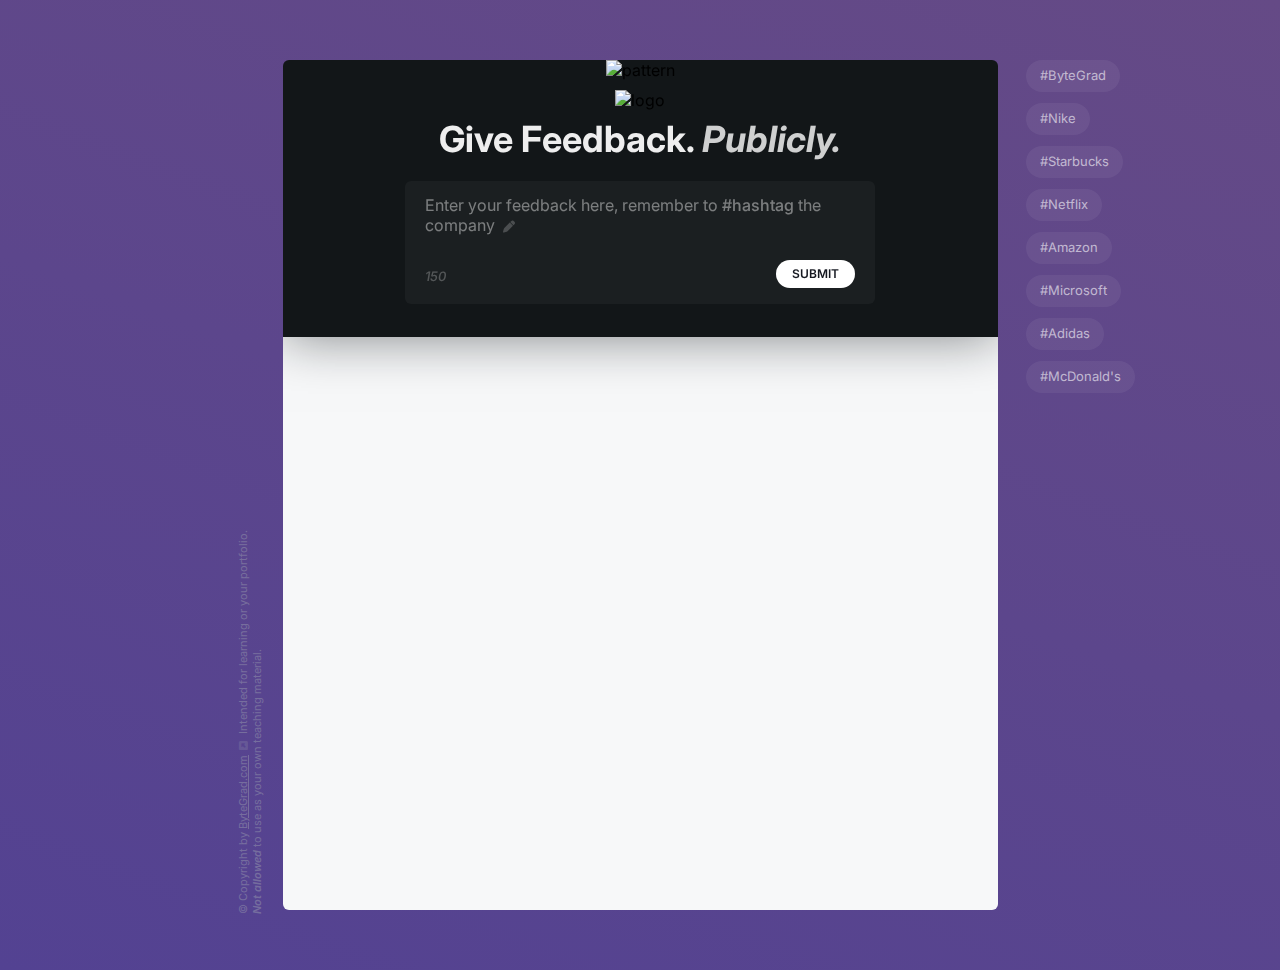
==== corpComponent/index.html @ 3f38d5b0 "added Counter component" ====
<!DOCTYPE html>
<html lang="en">

<head>
    <meta charset="UTF-8">
    <meta http-equiv="X-UA-Compatible" content="IE=edge">
    <meta name="viewport" content="width=device-width, initial-scale=1.0">

    <link rel="icon" type="image/png" href="https://bytegrad.com/course-assets/js/1/favicon.png">
    <link rel="preconnect" href="https://fonts.googleapis.com">
    <link rel="preconnect" href="https://fonts.gstatic.com" crossorigin>
    <link href="https://fonts.googleapis.com/css2?family=Inter:wght@300;400;500;600;700&display=swap" rel="stylesheet">
    <link rel="stylesheet" href="https://cdnjs.cloudflare.com/ajax/libs/font-awesome/6.0.0/css/all.min.css"
        integrity="sha512-9usAa10IRO0HhonpyAIVpjrylPvoDwiPUiKdWk5t3PyolY1cOd4DSE0Ga+ri4AuTroPR5aQvXU9xC6qOPnzFeg=="
        crossorigin="anonymous" referrerpolicy="no-referrer" />
    <link rel="stylesheet" href="styles.css">

    <script src="script.js" defer></script>

    <title>afdasdf CorpComment -- Give Feedback, Publicly</title>
</head>

<body class="body">

    <div class="body__container">
        <footer class="footer">
            <small class="copyright">
                <p class="copyright__text">© Copyright by <a href="https://bytegrad.com" class="copyright__link"
                        target="_blank">ByteGrad.com</a> <i class="fa-solid fa-square-up-right copyright__icon"></i>
                    Intended for learning or your portfolio.</p>
                <p class="copyright__text"><span class="u-bold u-italic">Not allowed</span> to use as your own teaching
                    material.</p>
            </small>
        </footer>

        <main class="app">
            <header class="header">
                <img src="https://bytegrad.com/course-assets/js/1/pattern.svg" alt="pattern" class="header__pattern">
                <a href="." class="logo">
                    <img src="https://bytegrad.com/course-assets/js/1/logo.svg" alt="logo" class="logo__img">
                </a>
                <h1 class="first-heading">Give Feedback. <span class="u-italic u-transparent">Publicly.</span></h1>
                <form action="#" class="form">
                    <textarea class="form__textarea" id="textarea" spellcheck="false" maxlength="150" type="text"
                        placeholder="Enter feedback"></textarea>
                    <label for="textarea" class="form__label">Enter your feedback here, remember to <span
                            class="u-medium">#hashtag</span> the company <i
                            class="fa-solid fa-pen form__icon"></i></label>
                    <div class="form__bottom">
                        <p class="counter u-italic">150</p>
                        <button class="submit-btn">
                            <span class="submit-btn__text">Submit</span>
                        </button>
                    </div>
                </form>
            </header>

            <ol class="feedbacks">
                <!-- <div class="spinner"></div> -->
            </ol>
        </main>

        <ul class="hashtags">
            <li class="hashtags__item">
                <button class="hashtag">#ByteGrad</button>
            </li>
            <li class="hashtags__item">
                <button class="hashtag">#Nike</button>
            </li>
            <li class="hashtags__item">
                <button class="hashtag">#Starbucks</button>
            </li>
            <li class="hashtags__item">
                <button class="hashtag">#Netflix</button>
            </li>
            <li class="hashtags__item">
                <button class="hashtag">#Amazon</button>
            </li>
            <li class="hashtags__item">
                <button class="hashtag">#Microsoft</button>
            </li>
            <li class="hashtags__item">
                <button class="hashtag">#Adidas</button>
            </li>
            <li class="hashtags__item">
                <button class="hashtag">#McDonald's</button>
            </li>
        </ul>
    </div>


</body>

</html>
---- corpComponent/styles.css ----
/* RESET */
*,
*::before,
*::after {
    margin: 0;
    padding: 0;
    box-sizing: border-box;
}

ul,
ol {
    list-style: none;
}

a {
    color: inherit;
    text-decoration: initial;
}

textarea {
    font: inherit;
    border: initial;
    resize: none;
    outline: initial; /* create alternative for focus state */
}

button {
    font: inherit;
    border: initial;
    outline: initial; /* create alternative for focus state */
    background-color: initial;
}

/* UTILITIES */
.u-bold {
    font-weight: 600;
}

.u-medium {
    font-weight: 500;
}

.u-italic {
    font-style: italic;
}

.u-transparent {
    color: rgba(255, 255, 255, 0.8);
}

/* KEYFRAMES */
@keyframes intro {
    0% {
        transform: scale(0.8);
    }

    100% {
        transform: scale(1);
    }
}

@keyframes spinner {
    0% {
        transform: translateX(-50%) rotate(0deg);
    }
    
    100% {
        transform: translateX(-50%) rotate(360deg);
    }
}

/* BASE */
.body {
    background-image: linear-gradient(200deg, #654a86, #534292);
    min-height: 100vh;
    font-family: 'Inter', sans-serif;
    display: flex;
    justify-content: center;
    align-items: center;

    scrollbar-width: none;  /* Firefox */
}

.body::-webkit-scrollbar { /* Chrome, Safari, Edge, Opera, All browsers on iOS */
    display: none;
}

.body__container {
    position: relative;
    display: flex;
    justify-content: center;
    height: 850px;
}

/* HEADINGS */
.first-heading {
    font-weight: 700;
    font-size: 36px;
    position: relative;
    z-index: 1;
    color: rgba(255, 255, 255, 0.93);
}

.first-heading::selection,
.first-heading *::selection {
    color: rgba(255, 255, 255, 0.85);
    background-color: rgba(255, 255, 255, 0.05); 
}

/* APP */
.app {
    width: 715px;
    height: 100%;
    border-radius: 6px;
    overflow: hidden;
    animation: intro 0.4s;
}

/* HEADER */
.header {
    height: 277px;
    background-color: #121618;
    display: flex;
    flex-direction: column;
    align-items: center;
    justify-content: center;
    position: relative;
    z-index: 999;
    backface-visibility: hidden;
    transform: translateZ(0);
    box-shadow: rgba(12, 17, 21, 0.5) 0px 0px 50px;
    padding-bottom: 3px;
}

.header__pattern {
    position: absolute;
    top: 0;
    z-index: 0;
}

.header__pattern::selection {
    background-color: initial;
}

/* LOGO */
.logo {
    height: 27.5px;
    
}

.logo::selection {
    background-color: initial;
}

.logo__img {
    position: relative;
    z-index: 1;
    backface-visibility: hidden;
    transform: translateZ(0);

}

/* FORM */
.form {
    margin-top: 20px;
    height: 123px;
    width: 470px;
    background-color: rgba(255, 255, 255, 0.04);
    border-radius: 6px;
    overflow: hidden;
    position: relative;
    transition: background-color 0.2s, box-shadow 0.2s;
}

.form:hover,
.form:focus {
    background-color: rgba(255, 255, 255, 0.055);
}

.form:focus-within {
    outline: 2px solid rgba(255, 255, 255, 0.125);
}

.form--invalid {
    box-shadow: 0 0 0 2px #8a3d2c;
}

.form--valid {
    box-shadow: 0 0 0 2px #2c8a5e;
}

.form__textarea {
    width: 100%;
    height: 85px;
    background-color: transparent;
    color: rgba(255, 255, 255, 0.8);
    font-size: 14px;
    padding: 15px 20px;
    caret-color: rgba(255, 255, 255, 0.25);
}

.form__textarea::selection {
    color: rgba(255, 255, 255, 0.85);
    background-color: rgba(255, 255, 255, 0.05); 
}

.form__textarea::placeholder {
    opacity: 0;
}

.form__textarea:focus + .form__label,
.form__textarea:not(:placeholder-shown) + .form__label {
    opacity: 0;
}

.form__label {
    position: absolute;
    top: 13.5px;
    left: 20px;
    color: #fff;
    opacity: 0.42;
    pointer-events: none;
}

.form__label::selection,
.form__label *::selection {
    color: rgba(255, 255, 255, 0.85);
    background-color: rgba(255, 255, 255, 0.05); 
}

.form__icon {
    font-size: 12px;
    margin-left: 4px;
    color: #fff;
    opacity: 0.5;
}

.form__bottom {
    display: flex;
    justify-content: space-between;
    align-items: center;
    padding: 0 20px;
    margin-top: -8px;
}

/* COUNTER */
.counter {
    font-weight: 500;
    font-size: 13px;
    color: rgba(255, 255, 255, 0.25);
    pointer-events: none;
}

.counter::selection, 
.counter > *::selection {
    color: rgba(255, 255, 255, 0.85);
    background-color: rgba(255, 255, 255, 0.05); 
}

/* SUBMIT BTN */
.submit-btn {
    color: #161921;
    font-size: 12px;
    font-weight: 500;
    text-transform: uppercase;
    padding: 4px 16px 9px;
    border-radius: 500px;
    font-weight: 600;
    background-color: #fff;
    cursor: pointer;
    transition: all 0.2s;
    backface-visibility: hidden;
    transform: translateY(-2px) translateZ(0) rotate(0);
}

.submit-btn:hover,
.submit-btn:focus {
    transform: translateY(-2px) translateZ(0) scale(1.15);
}

.submit-btn:active {
    transform: translateY(-2px) translateZ(0) scale(1.07);
}

.submit-btn:hover .submit-btn__text {
    transform: translateY(2px) translateZ(0);
}

.submit-btn__text {
    display: block;
    transition: all 0.2s;
    backface-visibility: hidden;
    transform: translateY(2px) translateZ(0) rotate(0);
}

.submit-btn__text::selection {
    color: rgba(0, 0, 0, 0.85);
    background-color: rgba(0, 0, 0, 0.1); 
}

/* FEEDBACKS */
.feedbacks {
    height: 573px;
    overflow-y: scroll;
    overflow-x: hidden;
    /* background-color: #F3F6F8; */
    background-color: #f7f8f9;

    scrollbar-color: #979ca0 #dbdfe4; /* Firefox */
    scrollbar-width: thin; /* Firefox */
}

.feedbacks::-webkit-scrollbar { /* Chrome, Safari, Edge, Opera, All browsers on iOS */
    width: 7px;
}

.feedbacks::-webkit-scrollbar-track { /* Chrome, Safari, Edge, Opera, All browsers on iOS */
    background-color: #dbdfe4;
}

.feedbacks::-webkit-scrollbar-thumb { /* Chrome, Safari, Edge, Opera, All browsers on iOS */
    background-color: #979ca0;
    transition: all 0.2s;
}

.feedbacks::-webkit-scrollbar-thumb:hover { /* Chrome, Safari, Edge, Opera, All browsers on iOS */
    background-color: #787c80;
}

/* FEEDBACK ITEM */
.feedback {
    display: grid;
    grid-template-columns: 40px 85px 6fr 1fr;
    align-items: center;
    height: 82px;
    padding-right: 35px;
    padding-left: 30px;
    cursor: pointer;
    border-bottom: 1px solid #e4e7eb;
    transition: all 0.2s;
    color: #3a3c42;
}

.feedback--expand {
    height: 100px;
    background-color: #fff;
}

.feedback--expand .feedback__text {
    -webkit-line-clamp: initial !important;
    -webkit-box-orient: initial !important;
    overflow: initial !important;
}

.feedback *::selection {
    background-color: rgba(0, 0, 0, 0.1); 
}

.feedback:hover {
    background-color: #fff;
}

.feedback:hover .upvote,
.feedback:hover .feedback__badge,
.feedback:hover .feedback__content,
.feedback:hover .feedback__date {
    transform: translateX(5px);
}

.feedback__badge {
    height: 49px;
    width: 49px;
    border-radius: 6px;
    background-color: #564989;
    display: flex;
    justify-content: center;
    align-items: center;
    margin-right: 16px;
    transition: all 0.2s;
    margin-left: 20px;
}

.feedback:nth-child(6n+2) .feedback__badge {
    background-color: #6D4989;
}

.feedback:nth-child(6n+3) .feedback__badge {
    background-color: #3c7789;
}

.feedback:nth-child(6n+4) .feedback__badge {
    background-color: #897749;
}

.feedback:nth-child(6n+5) .feedback__badge {
    background-color: #4a8b6b;
}

.feedback:nth-child(6n+6) .feedback__badge {
    background-color: #495789;
}

.feedback__letter {
    font-size: 24px;
    color: #fff;
    font-weight: 700;
    margin-right: -2px;
}

.feedback__content {
    transition: all 0.2s;
}

.feedback__company {
    font-size: 11px;
    text-transform: uppercase;
    letter-spacing: 0.5px;
    font-weight: 500;
    color: #898D96;
    margin-top: -1px;
    display: block;
    transition: all 0.2s;
}

.feedback__text {
    color: #141518;
    font-size: 13px;
    margin-top: 1px;
    transition: all 0.2s;

    display: -webkit-box;
    max-width: 100%;
    -webkit-line-clamp: 2;
    -webkit-box-orient: vertical;
    overflow: hidden;
}

.feedback__date {
    font-size: 12px;
    color: #898b92;
    margin-left: auto;
    transition: all 0.2s;
}

/* UPVOTE BTN */
.upvote {
    cursor: pointer;
    height: 40px;
    width: 40px;
    border-radius: 6px;
    transition: all 0.2s;
    display: flex;
    flex-direction: column;
    align-items: center;
    justify-content: center;
}

.upvote:hover {
    background-color: #F3F6F8;
}

.upvote:hover .upvote__icon,
.upvote:hover .upvote__count {
    color: #784a86;
}

.upvote:disabled .upvote__icon {
    display: none;
}

.upvote:disabled {
    pointer-events: none;
}

.upvote__icon {
    color: #D7DBE2;
    font-size: 19px;
    display: block;
    transition: all 0.2s;
}

.upvote__count {
    color: #6C6F76;
    font-size: 11px;
    margin-top: -1px;
}

/* HASHTAGS */
.hashtags {
    position: absolute;
    right: -137px;
    top: 0px;
}

.hashtags__item {
    max-width: max-content;
    margin-bottom: 11px;
}

/* HASHTAG */
.hashtag {
    align-self: flex-start;
    font-size: 13px;
    font-weight: 400;
    color: rgba(255, 255, 255, 0.6);
    padding: 7px 14px 9px;
    background-color: rgba(255, 255, 255, 0.06);
    border-radius: 500px;
    cursor: pointer;
    transition: all 0.2s;
}

.hashtag:hover,
.hashtag:focus {
    color: #fff;
    transform: scale(1.11);
}

.hashtag:active {
    transform: scale(1.06);
}

.hashtag::selection {
    background-color: rgba(255, 255, 255, 0.1); 
}

/* FOOTER */
.footer {
    position: absolute;
    transform: rotate(-90deg);
    left: -225px;
    bottom: 174px;
}

/* COPYRIGHT */
.copyright {
    color: #A6ADB5;
    font-size: 11px;
}

.copyright *::selection {
    background-color: rgba(255, 255, 255, 0.1); 
}

.copyright__text {
    opacity: 0.4;
}

.copyright__link {
    text-decoration: underline;
}

.copyright__icon {
    font-size: 10px;
    opacity: 0.5;
    margin-right: 4px;
    margin-left: 2px;
}

/* SPINNER */
.spinner {
    position: absolute;
    left: 50%;
    top: 46%;
    transform: translateX(-50%) translateZ(0);
    border-radius: 50%;
    width: 100px;
    height: 100px;
    border-top: 7px solid #e2e7e9;
    border-right: 7px solid #e2e7e9;
    border-bottom: 7px solid #e2e7e9;
    border-left: 7px solid #ccd1d3;
    animation: spinner 1s infinite linear;
}


/* MEDIA QUERIES */
@media (max-height: 925px) {
    .body {
        padding: 60px 0;
    }
}

@media (max-width: 1050px) {
    .body__container {
        flex-direction: column-reverse;
        height: initial;
    }

    .hashtags {
        display: none;
    }

    .footer {
        transform: initial;
        position: relative;
        left: initial;
        bottom: initial;
        text-align: center;
        margin-top: 20px;
    }
}

@media (max-width: 775px) {
    .body {
        padding-top: 0;
        padding-bottom: 20px;
        align-items: initial;
    }

    .body__container {
        width: 100vw;
    }

    .app {
        width: 100%;
        border-radius: 0;
    }

    .feedback__badge {
        min-width: 49px;
    }

    .feedback__content {
        padding-right: 25px;
    }

    .feedback__date {
        margin-left: auto;
    }
}

@media (max-width: 525px) {
    .header {
        padding: 35px 15px;
        height: initial;
    }

    .first-heading {
        text-align: center;
    }

    .form {
        width: initial;
        align-self: stretch;
    }

    .form__label {
        padding-right: 20px;
    }
    
    .feedback {
        grid-template-columns: 40px 85px 1fr;
        padding-right: 15px;
        padding-left: 15px;
    }

    .feedback--expand {
        height: initial;
        padding-top: 10px;
        padding-bottom: 10px;
    }
    
    .feedback__date {
        display: none;
    }
    
    .footer {
        padding: 0 15px;
    }
}
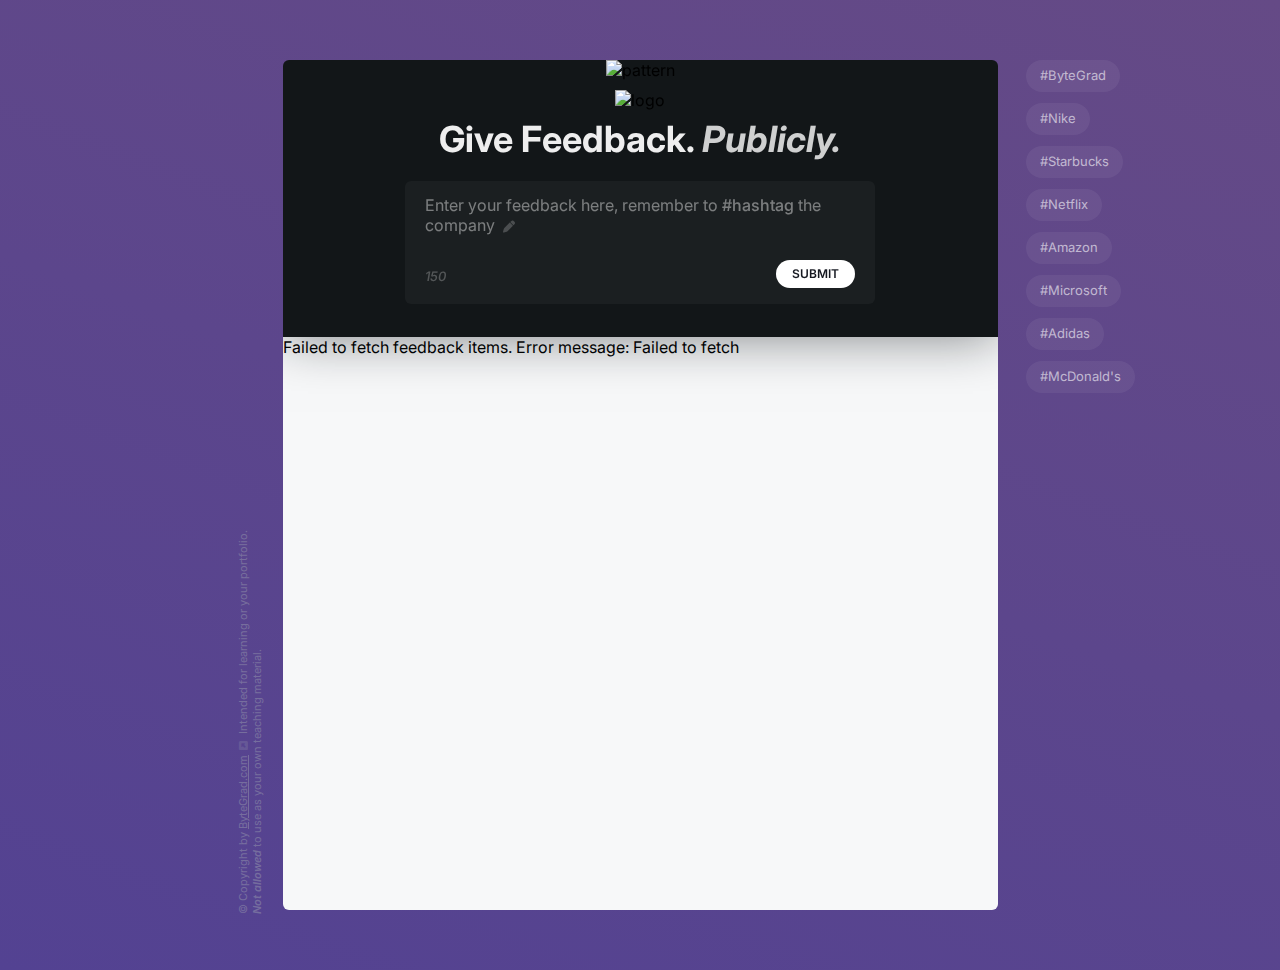
==== commit cc7ab3de: "added feedback" ====
--- a/corpComponent/index.html
+++ b/corpComponent/index.html
@@ -17,7 +17,7 @@
 
     <script src="script.js" defer></script>
 
-    <title>afdasdf CorpComment -- Give Feedback, Publicly</title>
+    <title>CorpComment -- Give Feedback, Publicly</title>
 </head>
 
 <body class="body">
@@ -56,7 +56,7 @@
             </header>
 
             <ol class="feedbacks">
-                <!-- <div class="spinner"></div> -->
+                <div class="spinner"></div>
             </ol>
         </main>
 
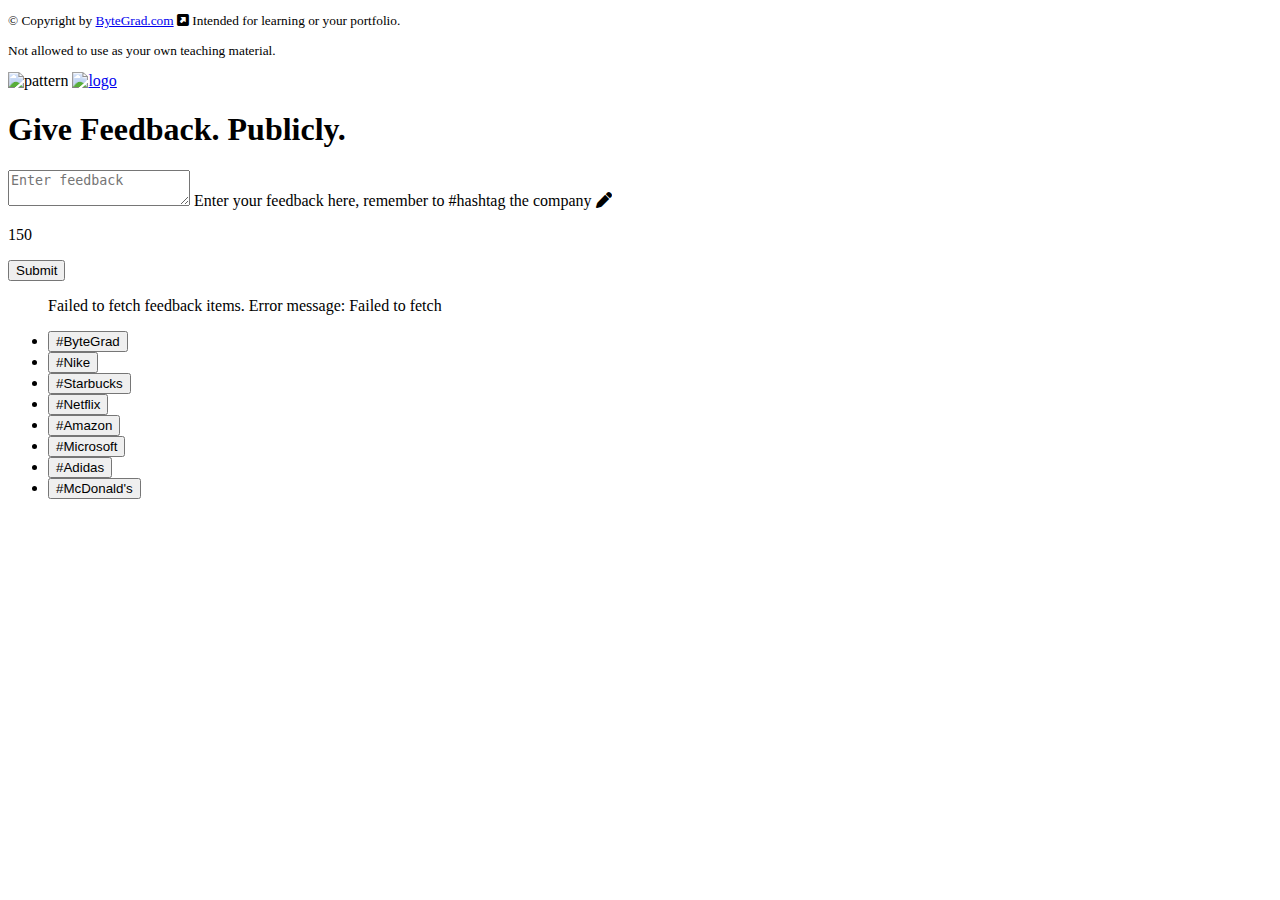
==== commit eeb0fa03: "completed task/3" ====
--- a/corpComponent/index.html
+++ b/corpComponent/index.html
@@ -13,7 +13,7 @@
     <link rel="stylesheet" href="https://cdnjs.cloudflare.com/ajax/libs/font-awesome/6.0.0/css/all.min.css"
         integrity="sha512-9usAa10IRO0HhonpyAIVpjrylPvoDwiPUiKdWk5t3PyolY1cOd4DSE0Ga+ri4AuTroPR5aQvXU9xC6qOPnzFeg=="
         crossorigin="anonymous" referrerpolicy="no-referrer" />
-    <link rel="stylesheet" href="styles.css">
+    <link rel="stylesheet" href="style.css">
 
     <script src="script.js" defer></script>
 
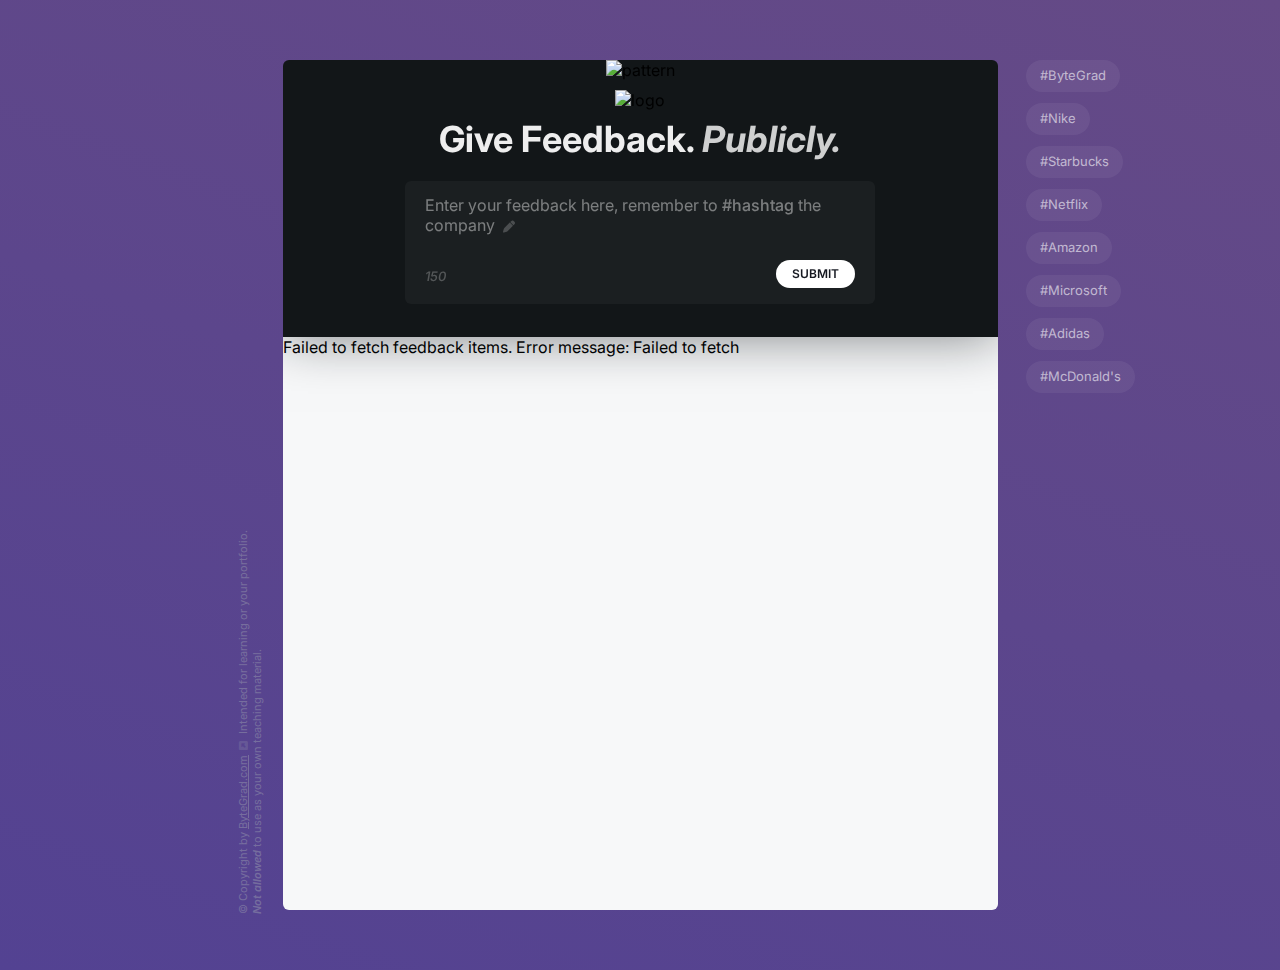
==== commit 5b03b8cd: "Added new Feature to existing project" ====
--- a/corpComponent/index.html
+++ b/corpComponent/index.html
@@ -13,7 +13,7 @@
     <link rel="stylesheet" href="https://cdnjs.cloudflare.com/ajax/libs/font-awesome/6.0.0/css/all.min.css"
         integrity="sha512-9usAa10IRO0HhonpyAIVpjrylPvoDwiPUiKdWk5t3PyolY1cOd4DSE0Ga+ri4AuTroPR5aQvXU9xC6qOPnzFeg=="
         crossorigin="anonymous" referrerpolicy="no-referrer" />
-    <link rel="stylesheet" href="style.css">
+    <link rel="stylesheet" href="styles.css">
 
     <script src="script.js" defer></script>
 
--- a/corpComponent/styles.css
+++ b/corpComponent/styles.css
@@ -0,0 +1,671 @@
+/* RESET */
+*,
+*::before,
+*::after {
+    margin: 0;
+    padding: 0;
+    box-sizing: border-box;
+}
+
+ul,
+ol {
+    list-style: none;
+}
+
+a {
+    color: inherit;
+    text-decoration: initial;
+}
+
+textarea {
+    font: inherit;
+    border: initial;
+    resize: none;
+    outline: initial; /* create alternative for focus state */
+}
+
+button {
+    font: inherit;
+    border: initial;
+    outline: initial; /* create alternative for focus state */
+    background-color: initial;
+}
+
+/* UTILITIES */
+.u-bold {
+    font-weight: 600;
+}
+
+.u-medium {
+    font-weight: 500;
+}
+
+.u-italic {
+    font-style: italic;
+}
+
+.u-transparent {
+    color: rgba(255, 255, 255, 0.8);
+}
+
+/* KEYFRAMES */
+@keyframes intro {
+    0% {
+        transform: scale(0.8);
+    }
+
+    100% {
+        transform: scale(1);
+    }
+}
+
+@keyframes spinner {
+    0% {
+        transform: translateX(-50%) rotate(0deg);
+    }
+    
+    100% {
+        transform: translateX(-50%) rotate(360deg);
+    }
+}
+
+/* BASE */
+.body {
+    background-image: linear-gradient(200deg, #654a86, #534292);
+    min-height: 100vh;
+    font-family: 'Inter', sans-serif;
+    display: flex;
+    justify-content: center;
+    align-items: center;
+
+    scrollbar-width: none;  /* Firefox */
+}
+
+.body::-webkit-scrollbar { /* Chrome, Safari, Edge, Opera, All browsers on iOS */
+    display: none;
+}
+
+.body__container {
+    position: relative;
+    display: flex;
+    justify-content: center;
+    height: 850px;
+}
+
+/* HEADINGS */
+.first-heading {
+    font-weight: 700;
+    font-size: 36px;
+    position: relative;
+    z-index: 1;
+    color: rgba(255, 255, 255, 0.93);
+}
+
+.first-heading::selection,
+.first-heading *::selection {
+    color: rgba(255, 255, 255, 0.85);
+    background-color: rgba(255, 255, 255, 0.05); 
+}
+
+/* APP */
+.app {
+    width: 715px;
+    height: 100%;
+    border-radius: 6px;
+    overflow: hidden;
+    animation: intro 0.4s;
+}
+
+/* HEADER */
+.header {
+    height: 277px;
+    background-color: #121618;
+    display: flex;
+    flex-direction: column;
+    align-items: center;
+    justify-content: center;
+    position: relative;
+    z-index: 999;
+    backface-visibility: hidden;
+    transform: translateZ(0);
+    box-shadow: rgba(12, 17, 21, 0.5) 0px 0px 50px;
+    padding-bottom: 3px;
+}
+
+.header__pattern {
+    position: absolute;
+    top: 0;
+    z-index: 0;
+}
+
+.header__pattern::selection {
+    background-color: initial;
+}
+
+/* LOGO */
+.logo {
+    height: 27.5px;
+    
+}
+
+.logo::selection {
+    background-color: initial;
+}
+
+.logo__img {
+    position: relative;
+    z-index: 1;
+    backface-visibility: hidden;
+    transform: translateZ(0);
+
+}
+
+/* FORM */
+.form {
+    margin-top: 20px;
+    height: 123px;
+    width: 470px;
+    background-color: rgba(255, 255, 255, 0.04);
+    border-radius: 6px;
+    overflow: hidden;
+    position: relative;
+    transition: background-color 0.2s, box-shadow 0.2s;
+}
+
+.form:hover,
+.form:focus {
+    background-color: rgba(255, 255, 255, 0.055);
+}
+
+.form:focus-within {
+    outline: 2px solid rgba(255, 255, 255, 0.125);
+}
+
+.form--invalid {
+    box-shadow: 0 0 0 2px #8a3d2c;
+}
+
+.form--valid {
+    box-shadow: 0 0 0 2px #2c8a5e;
+}
+
+.form__textarea {
+    width: 100%;
+    height: 85px;
+    background-color: transparent;
+    color: rgba(255, 255, 255, 0.8);
+    font-size: 14px;
+    padding: 15px 20px;
+    caret-color: rgba(255, 255, 255, 0.25);
+}
+
+.form__textarea::selection {
+    color: rgba(255, 255, 255, 0.85);
+    background-color: rgba(255, 255, 255, 0.05); 
+}
+
+.form__textarea::placeholder {
+    opacity: 0;
+}
+
+.form__textarea:focus + .form__label,
+.form__textarea:not(:placeholder-shown) + .form__label {
+    opacity: 0;
+}
+
+.form__label {
+    position: absolute;
+    top: 13.5px;
+    left: 20px;
+    color: #fff;
+    opacity: 0.42;
+    pointer-events: none;
+}
+
+.form__label::selection,
+.form__label *::selection {
+    color: rgba(255, 255, 255, 0.85);
+    background-color: rgba(255, 255, 255, 0.05); 
+}
+
+.form__icon {
+    font-size: 12px;
+    margin-left: 4px;
+    color: #fff;
+    opacity: 0.5;
+}
+
+.form__bottom {
+    display: flex;
+    justify-content: space-between;
+    align-items: center;
+    padding: 0 20px;
+    margin-top: -8px;
+}
+
+/* COUNTER */
+.counter {
+    font-weight: 500;
+    font-size: 13px;
+    color: rgba(255, 255, 255, 0.25);
+    pointer-events: none;
+}
+
+.counter::selection, 
+.counter > *::selection {
+    color: rgba(255, 255, 255, 0.85);
+    background-color: rgba(255, 255, 255, 0.05); 
+}
+
+/* SUBMIT BTN */
+.submit-btn {
+    color: #161921;
+    font-size: 12px;
+    font-weight: 500;
+    text-transform: uppercase;
+    padding: 4px 16px 9px;
+    border-radius: 500px;
+    font-weight: 600;
+    background-color: #fff;
+    cursor: pointer;
+    transition: all 0.2s;
+    backface-visibility: hidden;
+    transform: translateY(-2px) translateZ(0) rotate(0);
+}
+
+.submit-btn:hover,
+.submit-btn:focus {
+    transform: translateY(-2px) translateZ(0) scale(1.15);
+}
+
+.submit-btn:active {
+    transform: translateY(-2px) translateZ(0) scale(1.07);
+}
+
+.submit-btn:hover .submit-btn__text {
+    transform: translateY(2px) translateZ(0);
+}
+
+.submit-btn__text {
+    display: block;
+    transition: all 0.2s;
+    backface-visibility: hidden;
+    transform: translateY(2px) translateZ(0) rotate(0);
+}
+
+.submit-btn__text::selection {
+    color: rgba(0, 0, 0, 0.85);
+    background-color: rgba(0, 0, 0, 0.1); 
+}
+
+/* FEEDBACKS */
+.feedbacks {
+    height: 573px;
+    overflow-y: scroll;
+    overflow-x: hidden;
+    /* background-color: #F3F6F8; */
+    background-color: #f7f8f9;
+
+    scrollbar-color: #979ca0 #dbdfe4; /* Firefox */
+    scrollbar-width: thin; /* Firefox */
+}
+
+.feedbacks::-webkit-scrollbar { /* Chrome, Safari, Edge, Opera, All browsers on iOS */
+    width: 7px;
+}
+
+.feedbacks::-webkit-scrollbar-track { /* Chrome, Safari, Edge, Opera, All browsers on iOS */
+    background-color: #dbdfe4;
+}
+
+.feedbacks::-webkit-scrollbar-thumb { /* Chrome, Safari, Edge, Opera, All browsers on iOS */
+    background-color: #979ca0;
+    transition: all 0.2s;
+}
+
+.feedbacks::-webkit-scrollbar-thumb:hover { /* Chrome, Safari, Edge, Opera, All browsers on iOS */
+    background-color: #787c80;
+}
+
+/* FEEDBACK ITEM */
+.feedback {
+    display: grid;
+    grid-template-columns: 40px 85px 6fr 1fr;
+    align-items: center;
+    height: 82px;
+    padding-right: 35px;
+    padding-left: 30px;
+    cursor: pointer;
+    border-bottom: 1px solid #e4e7eb;
+    transition: all 0.2s;
+    color: #3a3c42;
+}
+
+.feedback--expand {
+    height: 100px;
+    background-color: #fff;
+}
+
+.feedback--expand .feedback__text {
+    -webkit-line-clamp: initial !important;
+    -webkit-box-orient: initial !important;
+    overflow: initial !important;
+}
+
+.feedback *::selection {
+    background-color: rgba(0, 0, 0, 0.1); 
+}
+
+.feedback:hover {
+    background-color: #fff;
+}
+
+.feedback:hover .upvote,
+.feedback:hover .feedback__badge,
+.feedback:hover .feedback__content,
+.feedback:hover .feedback__date {
+    transform: translateX(5px);
+}
+
+.feedback__badge {
+    height: 49px;
+    width: 49px;
+    border-radius: 6px;
+    background-color: #564989;
+    display: flex;
+    justify-content: center;
+    align-items: center;
+    margin-right: 16px;
+    transition: all 0.2s;
+    margin-left: 20px;
+}
+
+.feedback:nth-child(6n+2) .feedback__badge {
+    background-color: #6D4989;
+}
+
+.feedback:nth-child(6n+3) .feedback__badge {
+    background-color: #3c7789;
+}
+
+.feedback:nth-child(6n+4) .feedback__badge {
+    background-color: #897749;
+}
+
+.feedback:nth-child(6n+5) .feedback__badge {
+    background-color: #4a8b6b;
+}
+
+.feedback:nth-child(6n+6) .feedback__badge {
+    background-color: #495789;
+}
+
+.feedback__letter {
+    font-size: 24px;
+    color: #fff;
+    font-weight: 700;
+    margin-right: -2px;
+}
+
+.feedback__content {
+    transition: all 0.2s;
+}
+
+.feedback__company {
+    font-size: 11px;
+    text-transform: uppercase;
+    letter-spacing: 0.5px;
+    font-weight: 500;
+    color: #898D96;
+    margin-top: -1px;
+    display: block;
+    transition: all 0.2s;
+}
+
+.feedback__text {
+    color: #141518;
+    font-size: 13px;
+    margin-top: 1px;
+    transition: all 0.2s;
+
+    display: -webkit-box;
+    max-width: 100%;
+    -webkit-line-clamp: 2;
+    -webkit-box-orient: vertical;
+    overflow: hidden;
+}
+
+.feedback__date {
+    font-size: 12px;
+    color: #898b92;
+    margin-left: auto;
+    transition: all 0.2s;
+}
+
+/* UPVOTE BTN */
+.upvote {
+    cursor: pointer;
+    height: 40px;
+    width: 40px;
+    border-radius: 6px;
+    transition: all 0.2s;
+    display: flex;
+    flex-direction: column;
+    align-items: center;
+    justify-content: center;
+}
+
+.upvote:hover {
+    background-color: #F3F6F8;
+}
+
+.upvote:hover .upvote__icon,
+.upvote:hover .upvote__count {
+    color: #784a86;
+}
+
+.upvote:disabled .upvote__icon {
+    display: none;
+}
+
+.upvote:disabled {
+    pointer-events: none;
+}
+
+.upvote__icon {
+    color: #D7DBE2;
+    font-size: 19px;
+    display: block;
+    transition: all 0.2s;
+}
+
+.upvote__count {
+    color: #6C6F76;
+    font-size: 11px;
+    margin-top: -1px;
+}
+
+/* HASHTAGS */
+.hashtags {
+    position: absolute;
+    right: -137px;
+    top: 0px;
+}
+
+.hashtags__item {
+    max-width: max-content;
+    margin-bottom: 11px;
+}
+
+/* HASHTAG */
+.hashtag {
+    align-self: flex-start;
+    font-size: 13px;
+    font-weight: 400;
+    color: rgba(255, 255, 255, 0.6);
+    padding: 7px 14px 9px;
+    background-color: rgba(255, 255, 255, 0.06);
+    border-radius: 500px;
+    cursor: pointer;
+    transition: all 0.2s;
+}
+
+.hashtag:hover,
+.hashtag:focus {
+    color: #fff;
+    transform: scale(1.11);
+}
+
+.hashtag:active {
+    transform: scale(1.06);
+}
+
+.hashtag::selection {
+    background-color: rgba(255, 255, 255, 0.1); 
+}
+
+/* FOOTER */
+.footer {
+    position: absolute;
+    transform: rotate(-90deg);
+    left: -225px;
+    bottom: 174px;
+}
+
+/* COPYRIGHT */
+.copyright {
+    color: #A6ADB5;
+    font-size: 11px;
+}
+
+.copyright *::selection {
+    background-color: rgba(255, 255, 255, 0.1); 
+}
+
+.copyright__text {
+    opacity: 0.4;
+}
+
+.copyright__link {
+    text-decoration: underline;
+}
+
+.copyright__icon {
+    font-size: 10px;
+    opacity: 0.5;
+    margin-right: 4px;
+    margin-left: 2px;
+}
+
+/* SPINNER */
+.spinner {
+    position: absolute;
+    left: 50%;
+    top: 46%;
+    transform: translateX(-50%) translateZ(0);
+    border-radius: 50%;
+    width: 100px;
+    height: 100px;
+    border-top: 7px solid #e2e7e9;
+    border-right: 7px solid #e2e7e9;
+    border-bottom: 7px solid #e2e7e9;
+    border-left: 7px solid #ccd1d3;
+    animation: spinner 1s infinite linear;
+}
+
+
+/* MEDIA QUERIES */
+@media (max-height: 925px) {
+    .body {
+        padding: 60px 0;
+    }
+}
+
+@media (max-width: 1050px) {
+    .body__container {
+        flex-direction: column-reverse;
+        height: initial;
+    }
+
+    .hashtags {
+        display: none;
+    }
+
+    .footer {
+        transform: initial;
+        position: relative;
+        left: initial;
+        bottom: initial;
+        text-align: center;
+        margin-top: 20px;
+    }
+}
+
+@media (max-width: 775px) {
+    .body {
+        padding-top: 0;
+        padding-bottom: 20px;
+        align-items: initial;
+    }
+
+    .body__container {
+        width: 100vw;
+    }
+
+    .app {
+        width: 100%;
+        border-radius: 0;
+    }
+
+    .feedback__badge {
+        min-width: 49px;
+    }
+
+    .feedback__content {
+        padding-right: 25px;
+    }
+
+    .feedback__date {
+        margin-left: auto;
+    }
+}
+
+@media (max-width: 525px) {
+    .header {
+        padding: 35px 15px;
+        height: initial;
+    }
+
+    .first-heading {
+        text-align: center;
+    }
+
+    .form {
+        width: initial;
+        align-self: stretch;
+    }
+
+    .form__label {
+        padding-right: 20px;
+    }
+    
+    .feedback {
+        grid-template-columns: 40px 85px 1fr;
+        padding-right: 15px;
+        padding-left: 15px;
+    }
+
+    .feedback--expand {
+        height: initial;
+        padding-top: 10px;
+        padding-bottom: 10px;
+    }
+    
+    .feedback__date {
+        display: none;
+    }
+    
+    .footer {
+        padding: 0 15px;
+    }
+}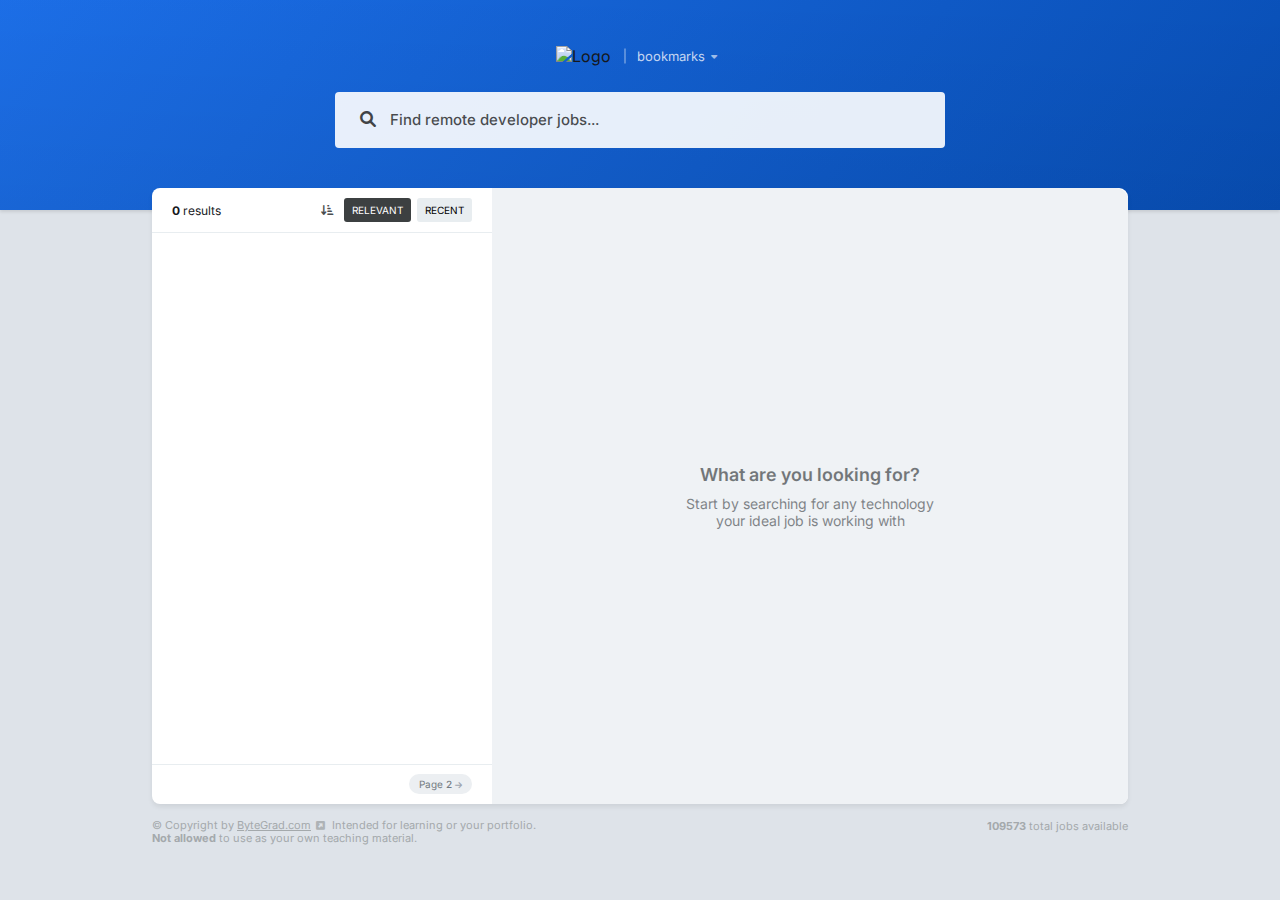
==== commit cc4acaae: "added html and css" ====
--- a/corpComponent/index.html
+++ b/corpComponent/index.html
@@ -6,7 +6,7 @@
     <meta http-equiv="X-UA-Compatible" content="IE=edge">
     <meta name="viewport" content="width=device-width, initial-scale=1.0">
 
-    <link rel="icon" type="image/png" href="https://bytegrad.com/course-assets/js/1/favicon.png">
+    <link rel="icon" type="image/png" href="https://bytegrad.com/course-assets/js/2/favicon.png">
     <link rel="preconnect" href="https://fonts.googleapis.com">
     <link rel="preconnect" href="https://fonts.gstatic.com" crossorigin>
     <link href="https://fonts.googleapis.com/css2?family=Inter:wght@300;400;500;600;700&display=swap" rel="stylesheet">
@@ -17,77 +17,104 @@
 
     <script src="script.js" defer></script>
 
-    <title>CorpComment -- Give Feedback, Publicly</title>
+    <title>rmtDev -- Find your remote developer job</title>
 </head>
 
 <body class="body">
 
-    <div class="body__container">
-        <footer class="footer">
-            <small class="copyright">
-                <p class="copyright__text">© Copyright by <a href="https://bytegrad.com" class="copyright__link"
-                        target="_blank">ByteGrad.com</a> <i class="fa-solid fa-square-up-right copyright__icon"></i>
-                    Intended for learning or your portfolio.</p>
-                <p class="copyright__text"><span class="u-bold u-italic">Not allowed</span> to use as your own teaching
-                    material.</p>
-            </small>
-        </footer>
-
-        <main class="app">
-            <header class="header">
-                <img src="https://bytegrad.com/course-assets/js/1/pattern.svg" alt="pattern" class="header__pattern">
-                <a href="." class="logo">
-                    <img src="https://bytegrad.com/course-assets/js/1/logo.svg" alt="logo" class="logo__img">
-                </a>
-                <h1 class="first-heading">Give Feedback. <span class="u-italic u-transparent">Publicly.</span></h1>
-                <form action="#" class="form">
-                    <textarea class="form__textarea" id="textarea" spellcheck="false" maxlength="150" type="text"
-                        placeholder="Enter feedback"></textarea>
-                    <label for="textarea" class="form__label">Enter your feedback here, remember to <span
-                            class="u-medium">#hashtag</span> the company <i
-                            class="fa-solid fa-pen form__icon"></i></label>
-                    <div class="form__bottom">
-                        <p class="counter u-italic">150</p>
-                        <button class="submit-btn">
-                            <span class="submit-btn__text">Submit</span>
-                        </button>
-                    </div>
-                </form>
-            </header>
-
-            <ol class="feedbacks">
-                <div class="spinner"></div>
-            </ol>
-        </main>
-
-        <ul class="hashtags">
-            <li class="hashtags__item">
-                <button class="hashtag">#ByteGrad</button>
-            </li>
-            <li class="hashtags__item">
-                <button class="hashtag">#Nike</button>
-            </li>
-            <li class="hashtags__item">
-                <button class="hashtag">#Starbucks</button>
-            </li>
-            <li class="hashtags__item">
-                <button class="hashtag">#Netflix</button>
-            </li>
-            <li class="hashtags__item">
-                <button class="hashtag">#Amazon</button>
-            </li>
-            <li class="hashtags__item">
-                <button class="hashtag">#Microsoft</button>
-            </li>
-            <li class="hashtags__item">
-                <button class="hashtag">#Adidas</button>
-            </li>
-            <li class="hashtags__item">
-                <button class="hashtag">#McDonald's</button>
-            </li>
-        </ul>
+    <div class="background">
+        <img src="https://bytegrad.com/course-assets/js/2/pattern.svg" alt="Background pattern" class="background__pattern">
     </div>
 
+    <header class="header">
+        <div class="header__top">
+            <a href="." class="logo">
+                <img src="https://bytegrad.com/course-assets/js/2/logo.svg" alt="Logo" class="logo__img">
+            </a>
+            <button class="bookmarks-btn">Bookmarks <i class="fa-solid fa-caret-down bookmarks-btn__icon"></i></button>
+            <ul class="job-list job-list--bookmarks">
+
+            </ul>
+        </div>
+    </header>
+
+    <main class="main">
+        <section class="intro">
+            <h1 class="first-heading">Find your <span class="u-bold">remote developer</span> job</h1>
+            <form action="#" class="search">
+                <button type="submit" class="search__submit-btn">
+                    <i class="fa-solid fa-magnifying-glass search__icon"></i>
+                </button>   
+                <input class="search__input" spellcheck="false" type="text" required placeholder="Find remote developer jobs...">
+            </form>
+        </section>
+
+        <div class="container">
+            <section class="search-results">
+                <div class="spinner spinner--search spinner--hidden"></div>
+
+                <div class="search-results__top">
+                    <p class="count">
+                        <span class="count__number u-bold">0</span> results
+                    </p>
+
+                    <section class="sorting">
+                        <i class="fa-solid fa-arrow-down-short-wide sorting__icon"></i>
+                        <button class="sorting__button sorting__button--relevant sorting__button--active">Relevant</button>
+                        <button class="sorting__button sorting__button--recent">Recent</button>
+                    </section>
+                </div>
+
+                <ul class="job-list job-list--search">
+
+                </ul>
+
+                <section class="pagination">
+                    <button class="pagination__button pagination__button--back pagination__button--hidden">
+                        <i class="fa-solid fa-arrow-left pagination__icon"></i> 
+                        Page <span class="pagination__number pagination__number--back">1</span>
+                    </button>
+                    <button class="pagination__button pagination__button--next">
+                        Page <span class="pagination__number pagination__number--next">2</span> 
+                        <i class="fa-solid fa-arrow-right pagination__icon"></i>
+                    </button>
+                </section>
+            </section>
+
+            <section class="job-details">
+                <div class="spinner spinner--job-details"></div>
+
+                <div class="job-details__content">
+            
+                    <div class="job-details__start-view">
+                        <p class="job-details__start-text job-details__start-text--big">What are you looking for?</p>
+                        <p class="job-details__start-text job-details__start-text">Start by searching for any technology
+                            your ideal job is working with</p>
+                    </div>
+
+                </div>
+            </section>
+        </div>
+    </main>
+
+    <footer class="footer">
+        <small class="copyright">
+            <p class="copyright__text">© Copyright by <a href="https://bytegrad.com" class="copyright__link"
+                    target="_blank">ByteGrad.com</a> <i class="fa-solid fa-square-up-right copyright__icon"></i>
+                Intended for learning or your portfolio.</p>
+            <p class="copyright__text"><span class="u-bold u-italic">Not allowed</span> to use as your own teaching
+                material.</p>
+        </small>
+        <p class="jobs-available"><span class="u-bold">109573</span> total jobs available</p>
+    </footer>
+
+    <section class="error">
+        <i class="fa-solid fa-circle-exclamation error__icon"></i>
+        <div class="error__right">
+            <p class="error__title">Something went wrong</p>
+            <p class="error__text">Lorem, ipsum dolor sit amet consectetur adipisicing elit.</p>
+        </div>
+    </section>
 
 </body>
 
--- a/corpComponent/styles.css
+++ b/corpComponent/styles.css
@@ -17,13 +17,6 @@
     text-decoration: initial;
 }
 
-textarea {
-    font: inherit;
-    border: initial;
-    resize: none;
-    outline: initial; /* create alternative for focus state */
-}
-
 button {
     font: inherit;
     border: initial;
@@ -31,519 +24,904 @@
     background-color: initial;
 }
 
+input {
+    border: initial;
+    outline: initial; /* create alternative for focus state */
+    font: inherit;
+}
+
 /* UTILITIES */
 .u-bold {
-    font-weight: 600;
-}
-
-.u-medium {
-    font-weight: 500;
-}
-
-.u-italic {
-    font-style: italic;
-}
-
-.u-transparent {
-    color: rgba(255, 255, 255, 0.8);
+    font-weight: 700;
 }
 
 /* KEYFRAMES */
-@keyframes intro {
-    0% {
-        transform: scale(0.8);
-    }
-
-    100% {
-        transform: scale(1);
-    }
-}
-
 @keyframes spinner {
     0% {
         transform: translateX(-50%) rotate(0deg);
     }
+
+    100% {
+        transform: translateX(-50%) rotate(360deg);
+    }
+}
+
+@keyframes intro {
+    0% {    
+        opacity: 0;
+        transform: translateY(-10px) scale(0.95);
+    }
     
     100% {
-        transform: translateX(-50%) rotate(360deg);
+        opacity: 1;
+        transform: translateY(0px) scale(1);
     }
 }
 
 /* BASE */
 .body {
-    background-image: linear-gradient(200deg, #654a86, #534292);
+    background-color: #dee3e9;
+    color: rgb(22, 24, 28);
     min-height: 100vh;
-    font-family: 'Inter', sans-serif;
+    font-family: "Inter", sans-serif;
+    position: relative;
+
+    scrollbar-width: none; /* Firefox */
+}
+
+.body::-webkit-scrollbar {
+    /* Chrome, Safari, Edge, Opera, All browsers on iOS */
+    display: none;
+}
+
+/* HEADINGS */
+.first-heading {
+    font-size: 31px;
+    font-weight: 400;
+    color: #fff;
+
+    font-size: 27px;
+    display: none;
+}
+
+.second-heading {
+    font-size: 23px;
+    color: #fff;
+    font-weight: 500;
+}
+
+.third-heading {
+    font-size: 13px;
+    font-weight: 600;
+}
+
+.fourth-heading {
+    font-size: 16px;
+    font-weight: 600;
+    text-transform: capitalize;
+}
+
+/* BACKGROUND */
+.background {
+    position: absolute;
+    height: 210px;
+    width: 100%;
+    top: 0;
+    left: 0;
+    z-index: -2;
+    overflow: hidden;
+    background-image: linear-gradient(125deg, #1f74f1 -10%, #0850b9 100%);
+    box-shadow: 0 2px 3px rgba(0, 0, 0, 0.1);
+}
+
+.background::before {
+    content: "";
+    background-image: linear-gradient(
+        -180deg,
+        rgba(0, 0, 0, 0.025) 0,
+        rgba(0, 0, 0, 0.075) 99%
+    );
+    position: absolute;
+    left: 0;
+    right: 0;
+    bottom: 0;
+    top: 0;
+}
+
+.background__pattern {
+    position: absolute;
+    top: -25px;
+    left: 0;
+    z-index: -1;
+    user-select: none;
+
+    transform: scale(1.1);
+}
+
+/* HEADER */
+.header {
+    margin-bottom: 13px;
+    position: relative;
+
+    margin-bottom: 0;
+}
+
+.header__top {
+    display: flex;
+    align-items: center;
+    max-width: 1000px;
+    padding: 0 12px;
+    margin: 0 auto;
+    padding-top: 12px;
+    position: relative;
+    justify-content: center;
+    padding-top: 40px;
+
+    animation: intro 0.3s;
+}
+
+.header__submit-job {
+    margin-right: auto;
+    font-size: 12px;
+    color: rgba(255, 255, 255, 0.75);
+    text-transform: lowercase;
+    padding-left: 10px;
+    transform: translateY(-2px);
+    cursor: pointer;
+
+    margin-right: 0;
+}
+
+.header__submit-job::before {
+    content: "";
+    display: inline-block;
+    height: 13px;
+    width: 2px;
+    margin-right: 8px;
+    background-color: rgba(255, 255, 255, 0.25);
+    transform: translateY(3px);
+}
+
+/* LOGO */
+.logo {
+    margin-left: -8px;
+    user-select: none;
+}
+
+.logo__img {
+    margin-bottom: -5px;
+}
+
+/* BOOKMARKS BTN */
+.bookmarks-btn {
+    text-transform: lowercase;
+    font-size: 13px;
+    color: rgba(255, 255, 255, 0.75);
+    margin-left: 13px;
+    padding-left: 13px;
+    position: relative;
+    cursor: pointer;
+    transition: all 0.2s;
+    height: 32px;
+}
+
+.bookmarks-btn--active,
+.bookmarks-btn:hover,
+.bookmarks-btn:focus {
+    color: rgba(255, 255, 255, 1);
+}
+
+.bookmarks-btn--active .bookmarks-btn__icon,
+.bookmarks-btn:hover .bookmarks-btn__icon, 
+.bookmarks-btn:focus .bookmarks-btn__icon {
+    color: rgba(255, 255, 255, 0.8);
+}
+
+.bookmarks-btn::before {
+    content: "";
+    height: 15px;
+    width: 2px;
+    display: block;
+    position: absolute;
+    background-color: rgba(255, 255, 255, 0.3);
+    left: 0px;
+    top: 50%;
+    transform: translateY(-50%);
+}
+
+.bookmarks-btn__icon {
+    font-size: 10px;
+    margin-left: 2px;
+    transform: translateY(-1px);
+    color: rgba(255, 255, 255, 0.6);
+    transition: all 0.2s;
+}
+
+/* JOB LIST */
+.job-list {
+    background-color: #fff;
+
+    scrollbar-color: #cacdd0 #ffffff; /* Firefox */
+    scrollbar-width: thin; /* Firefox */
+}
+
+.job-list::-webkit-scrollbar {
+    /* Chrome, Safari, Edge, Opera, All browsers on iOS */
+    width: 4px;
+}
+
+.job-list::-webkit-scrollbar-track {
+    /* Chrome, Safari, Edge, Opera, All browsers on iOS */
+    background-color: #ffffff;
+}
+
+.job-list::-webkit-scrollbar-thumb {
+    /* Chrome, Safari, Edge, Opera, All browsers on iOS */
+    background-color: #cacdd0;
+    transition: all 0.2s;
+}
+
+.job-list::-webkit-scrollbar-thumb:hover {
+    /* Chrome, Safari, Edge, Opera, All browsers on iOS */
+    background-color: #b1b4b8;
+}
+
+.job-list--search {
+}
+
+.job-list--bookmarks {
+    visibility: hidden;
+    min-height: 76px;
+    min-width: 340px;
+    width: 340px;
+    border-radius: 4px;
+    overflow: hidden;
+    z-index: 10;
+    box-shadow: 0 5px 8px rgba(0, 0, 0, 0.15);
+    opacity: 0;
+    transform: scale(0.9) translateX(-50%);
+    transform-origin: left;
+    transition: all 0.2s;
+    pointer-events: none;
+
+    position: fixed;
+    left: 50%;
+    top: 82px;
+}
+
+.job-list--bookmarks:hover {
+    pointer-events: initial;
+    visibility: initial;
+    transform: scale(1) translateX(-50%);
+    opacity: 1;
+}
+
+.job-list--bookmarks::before {
+    content: 'Nothing bookmarked yet...';
+    position: absolute;
+    top: 49%;
+    left: 50%;
+    transform: translate(-50%, -50%);
+    z-index: -1;
+    font-size: 13px;
+    color: rgb(97, 98, 104);    
+}
+
+.job-list--visible {
+    pointer-events: initial;
+    visibility: initial;
+    transform: scale(1) translateX(-50%);
+    opacity: 1;
+}
+
+/* JOB ITEM */
+.job-item {
+    padding: 14px 20px;
+    cursor: pointer;
+    transition: all 0.2s;
+    background-color: #fff;
+}
+
+.job-item:not(:nth-child(7)) {
+    border-bottom: 1px solid #ebeff1;
+}
+
+.job-item:hover {
+    background-color: #f4f5f7;
+}
+
+.job-item--active {
+    background-color: #f4f5f7;
+}
+
+.job-item__link {
+    height: 100%;
+    width: 100%;
+    display: flex;
+}
+
+.job-item__badge {
+    font-size: 13px;
+    height: 46px;
+    width: 38px;
+    background-color: #8dd335;
+    border-radius: 5px;
     display: flex;
     justify-content: center;
     align-items: center;
-
-    scrollbar-width: none;  /* Firefox */
-}
-
-.body::-webkit-scrollbar { /* Chrome, Safari, Edge, Opera, All browsers on iOS */
-    display: none;
-}
-
-.body__container {
-    position: relative;
-    display: flex;
-    justify-content: center;
-    height: 850px;
-}
-
-/* HEADINGS */
-.first-heading {
-    font-weight: 700;
-    font-size: 36px;
-    position: relative;
-    z-index: 1;
-    color: rgba(255, 255, 255, 0.93);
-}
-
-.first-heading::selection,
-.first-heading *::selection {
-    color: rgba(255, 255, 255, 0.85);
-    background-color: rgba(255, 255, 255, 0.05); 
-}
-
-/* APP */
-.app {
-    width: 715px;
-    height: 100%;
-    border-radius: 6px;
-    overflow: hidden;
-    animation: intro 0.4s;
-}
-
-/* HEADER */
-.header {
-    height: 277px;
-    background-color: #121618;
+    font-weight: 600;
+    margin-right: 13px;
+}
+
+.job-item:nth-child(4n+2) .job-item__badge {
+    background-color: #3D87F1;
+}
+
+.job-item:nth-child(4n+3) .job-item__badge {
+    background-color: #D2D631;
+}
+
+.job-item:nth-child(4n+4) .job-item__badge {
+    background-color: #D96A46;
+}
+
+.job-item__middle {
+}
+
+.job-item__company {
+    font-size: 12px;
+    margin-bottom: 2px;
+    font-style: italic;
+}
+
+.job-item__extras {
+    display: grid;
+    grid-template-columns: 65px 72px 65px;
+    column-gap: 10px;
+}
+
+.job-item__extra {
+    color: #4d5054;
+    font-size: 11px;
+}
+
+.job-item__extra-icon {
+    color: #bec5ce;
+    font-size: 10px;
+    margin-right: 1px;
+}
+
+.job-item__right {
+    margin-left: auto;
+    display: flex;
+    flex-direction: column;
+    align-items: flex-end;
+}
+
+.job-item__bookmark-icon {
+    font-size: 14px;
+    cursor: pointer;
+    color: #d7dbe0;
+    transition: all 0.2s;
+}
+
+.job-item__bookmark-icon--bookmarked {
+    color: #2671dd;
+}
+
+.job-item__time {
+    font-size: 10px;
+    margin-top: 4px;
+    color: #515459;
+}
+
+/* MAIN */
+.main {
     display: flex;
     flex-direction: column;
     align-items: center;
     justify-content: center;
+}
+
+/* INTRO */
+.intro {
+    display: flex;
+    flex-direction: column;
+    align-items: center;
+    row-gap: 33px;
+
+    margin-top: 20px;
+    row-gap: 20px;
+}
+
+/* SEARCH */
+.search {
     position: relative;
-    z-index: 999;
-    backface-visibility: hidden;
-    transform: translateZ(0);
-    box-shadow: rgba(12, 17, 21, 0.5) 0px 0px 50px;
-    padding-bottom: 3px;
-}
-
-.header__pattern {
-    position: absolute;
+    animation: intro 0.3s 0.1s backwards;
+}
+
+.search__submit-btn {
+    cursor: pointer;
+    position: absolute;
+    top: 17px;
+    left: 25px;
+}
+
+.search__icon {
+    transition: all 0.2s;
+    color: rgba(0, 0, 0, 0.73);
+}
+
+.search__icon:hover,
+.search__icon:focus {
+    color: rgba(0, 0, 0, 0.93);
+}
+
+.search__input {
+    height: 56px;
+    width: 610px;
+    border-radius: 4px;
+    padding-left: 55px;
+    padding-right: 15px;
+    padding-bottom: 2px;
+    color: rgba(0, 0, 0, 0.9);
+    caret-color: rgba(0, 0, 0, 0.5);
+    background-color: rgba(255, 255, 255, 0.9);
+    transition: all 0.2s, box-shadow 0.1s;
+}
+
+.search__input::selection {
+    background-color: rgba(0, 0, 0, 0.25);
+}
+
+.search__input:hover,
+.search__input:focus {
+    background-color: rgba(255, 255, 255, 1);
+}
+
+.search__input:focus {
+    box-shadow: 0 0 0 4px rgba(255, 255, 255, 0.4);
+}
+
+.search__input::placeholder {
+    color: rgba(0, 0, 0, 0.7);
+    font-weight: 500;
+    font-size: 15px;
+}
+
+.search__input--invalid {
+    box-shadow: 0 0 0 4px rgba(47, 19, 19, 0.729)
+}
+
+/* CONTAINER */
+.container {
+    margin: 0 12px;
+    margin-top: 27px;
+    height: 616px;
+    width: 976px;
+    background-color: #fff;
+    border-radius: 8px;
+    display: flex;
+    border-top-right-radius: 9px;
+    box-shadow: 0 3px 5px rgba(0, 0, 0, 0.07);
+    margin-top: 40px;
+    animation: intro 0.3s 0.2s backwards;
+}
+
+/* SEARCH RESULTS */
+.search-results {
+    width: 340px;
+    display: flex;
+    flex-direction: column;
+    position: relative;
+    cursor: default;
+}
+
+.search-results__top {
+    display: flex;
+    align-items: center;
+    justify-content: space-between;
+    padding: 10px 20px;
+    border-bottom: 1px solid #e8edf0;
+}
+
+/* COUNT */
+.count {
+    font-size: 12px;
+}
+
+.count__number {
+}
+
+/* SORTING */
+.sorting {
+}
+
+.sorting__icon {
+    font-size: 11px;
+    color: #4c4f50;
+    margin-right: 5px;
+}
+
+.sorting__button {
+    font-size: 10px;
+    text-transform: uppercase;
+    background-color: #e8edf0;
+    padding: 6px 8px;
+    border-radius: 3px;
+    margin-left: 2px;
+    cursor: pointer;
+    transition: all 0.2s;
+}
+
+.sorting__button:hover,
+.sorting__button:focus {
+    background-color: #d0d5d8;
+}
+
+.sorting__button--active,
+.sorting__button--active:hover,
+.sorting__button--active:focus {
+    color: #fff;
+    background-color: #3c4041;
+}
+
+/* PAGINATION */
+.pagination {
+    height: 40px;
+    margin-top: auto;
+    display: flex;
+    align-items: center;
+    justify-content: space-between;
+    padding: 0 20px 1px;
+    border-top: 1px solid #e8edf0;
+}
+
+.pagination__button {
+    font-size: 10px;
+    padding: 4px 10px;
+    border-radius: 500px;
+    color: #747c82;
+    background-color: #eceff2;
+    cursor: pointer;
+    transition: all 0.2s, visibility 0s;
+}
+
+.pagination__button:hover,
+.pagination__button:focus {
+    background-color: #dde2e6;
+}
+
+.pagination__button--hidden {
+    visibility: hidden;
+}
+
+.pagination__button--back {
+}
+
+.pagination__button--next {
+}
+
+.pagination__number {
+    font-weight: 500;
+}
+
+.pagination__number--back {
+}
+
+.pagination__number--next {
+}
+
+.pagination__icon {
+    font-size: 8px;
+    color: #9fa6b0;
+}
+
+/* JOB DETAILS */
+.job-details {
+    flex: 1;
+    background-color: #eff2f5;
+    position: relative;
+    border-top-right-radius: 12px;
+    border-bottom-right-radius: 8px;
+}
+
+.job-details__start-view {
+    position: absolute;
+    top: 50%;
+    left: 50%;
+    transform: translate(-50%, -50%);
+}
+
+.job-details__start-text {
+    opacity: 0.55;
+    color: #24292d;
+    font-size: 14px;
+    width: 275px;
+    text-align: center;
+}
+
+.job-details__start-text--big {
+    color: #0d1114;
+    font-size: 18px;
+    font-weight: 600;
+    margin-bottom: 10px;
+}
+
+.job-details__content {
+    height: 100%;
+}
+
+.job-details__cover-img {
+    width: 100%;
+    height: 174px;
+    position: absolute;
+    z-index: 0;
     top: 0;
-    z-index: 0;
-}
-
-.header__pattern::selection {
-    background-color: initial;
-}
-
-/* LOGO */
-.logo {
-    height: 27.5px;
-    
-}
-
-.logo::selection {
-    background-color: initial;
-}
-
-.logo__img {
+    object-fit: cover;
+    border-top-right-radius: 8px;
+    user-select: none;
+}
+
+.job-details__other {
+}
+
+.job-details__footer {
+    margin-left: 42px;
+    margin-right: 42px;
+    margin-top: 33px;
+    padding-top: 13px;
+    border-top: 1px solid #dce2e8;
+}
+
+.job-details__footer-text {
+    color: #858b8f;
+    font-size: 10px;
+}
+
+/* APPLY BTN */
+.apply-btn {
+    position: absolute;
+    background-color: #2671dd;
+    z-index: 2;
+    color: rgba(255, 255, 255, 0.92);
+    font-size: 11px;
+    padding: 5px 10px 6px;
+    border-radius: 3px;
+    top: 12px;
+    right: 12px;
+    cursor: pointer;
+    text-transform: uppercase;
+    transition: all 0.2s;
+    display: flex;
+    align-items: center;
+}
+
+.apply-btn:hover,
+.apply-btn:focus {
+    background-color: #1d60bd;
+    color: rgba(255, 255, 255, 1);
+}
+
+.apply-btn__icon {
+    color: rgba(255, 255, 255, 0.65);
+    font-size: 8px;
+    margin-left: 4px;
+    margin-top: -1px;
+}
+
+/* JOB INFO */
+.job-info {
     position: relative;
     z-index: 1;
-    backface-visibility: hidden;
-    transform: translateZ(0);
-
-}
-
-/* FORM */
-.form {
-    margin-top: 20px;
-    height: 123px;
-    width: 470px;
-    background-color: rgba(255, 255, 255, 0.04);
-    border-radius: 6px;
-    overflow: hidden;
-    position: relative;
-    transition: background-color 0.2s, box-shadow 0.2s;
-}
-
-.form:hover,
-.form:focus {
-    background-color: rgba(255, 255, 255, 0.055);
-}
-
-.form:focus-within {
-    outline: 2px solid rgba(255, 255, 255, 0.125);
-}
-
-.form--invalid {
-    box-shadow: 0 0 0 2px #8a3d2c;
-}
-
-.form--valid {
-    box-shadow: 0 0 0 2px #2c8a5e;
-}
-
-.form__textarea {
+    margin-bottom: 40px;
+    display: flex;
+    column-gap: 16px;
+    padding-top: 120px;
+}
+
+.job-info::before {
+    content: "";
+    position: absolute;
     width: 100%;
-    height: 85px;
-    background-color: transparent;
+    height: 174px;
+    top: 0;
+    left: 0;
+    background-image: linear-gradient(
+        to top,
+        rgba(0, 0, 0, 0.7),
+        rgba(0, 0, 0, 0.15)
+    );
+    z-index: -1;
+    border-top-right-radius: 8px;
+}
+
+.job-info__left {
+    padding-left: 42px;
+}
+
+.job-info__right {
+    padding-right: 42px;
+}
+
+.job-info__badge {
+    width: 55px;
+    height: 70px;
+    background-color: #d0d335;
+    border-radius: 5px;
+    display: flex;
+    align-items: center;
+    justify-content: center;
+    font-size: 22px;
+    font-weight: 600;
+    margin-bottom: 13px;
+}
+
+.job-info__below-badge {
+    display: flex;
+    justify-content: space-between;
+}
+
+.job-info__time {
+    font-size: 12px;
+    transform: translateY(1px);
+    color: #494d4f;
+}
+
+.job-info__bookmark-btn {
+    cursor: pointer;
+}
+
+.job-info__bookmark-btn:hover .job-info__bookmark-icon {
+    color: #2671dd;
+}
+
+.job-info__bookmark-icon {
+    color: #d7dbe0;
+    transition: all 0.2s;
+    font-size: 18px;
+}
+
+.job-info__bookmark-icon--bookmarked {
+    color: #2671dd;
+}
+
+.job-info__company {
+    font-size: 14px;
+    font-style: italic;
     color: rgba(255, 255, 255, 0.8);
+}
+
+.job-info__description {
     font-size: 14px;
-    padding: 15px 20px;
-    caret-color: rgba(255, 255, 255, 0.25);
-}
-
-.form__textarea::selection {
-    color: rgba(255, 255, 255, 0.85);
-    background-color: rgba(255, 255, 255, 0.05); 
-}
-
-.form__textarea::placeholder {
-    opacity: 0;
-}
-
-.form__textarea:focus + .form__label,
-.form__textarea:not(:placeholder-shown) + .form__label {
-    opacity: 0;
-}
-
-.form__label {
-    position: absolute;
-    top: 13.5px;
-    left: 20px;
-    color: #fff;
-    opacity: 0.42;
-    pointer-events: none;
-}
-
-.form__label::selection,
-.form__label *::selection {
-    color: rgba(255, 255, 255, 0.85);
-    background-color: rgba(255, 255, 255, 0.05); 
-}
-
-.form__icon {
+    margin-top: 18px;
+    margin-bottom: 12px;
+    line-height: 1.4;
+}
+
+.job-info__extras {
+    display: flex;
+    column-gap: 35px;
+}
+
+.job-info__extra {
     font-size: 12px;
-    margin-left: 4px;
-    color: #fff;
-    opacity: 0.5;
-}
-
-.form__bottom {
-    display: flex;
-    justify-content: space-between;
+    display: flex;
     align-items: center;
-    padding: 0 20px;
-    margin-top: -8px;
-}
-
-/* COUNTER */
-.counter {
-    font-weight: 500;
-    font-size: 13px;
-    color: rgba(255, 255, 255, 0.25);
-    pointer-events: none;
-}
-
-.counter::selection, 
-.counter > *::selection {
-    color: rgba(255, 255, 255, 0.85);
-    background-color: rgba(255, 255, 255, 0.05); 
-}
-
-/* SUBMIT BTN */
-.submit-btn {
-    color: #161921;
-    font-size: 12px;
-    font-weight: 500;
-    text-transform: uppercase;
-    padding: 4px 16px 9px;
-    border-radius: 500px;
-    font-weight: 600;
-    background-color: #fff;
-    cursor: pointer;
-    transition: all 0.2s;
-    backface-visibility: hidden;
-    transform: translateY(-2px) translateZ(0) rotate(0);
-}
-
-.submit-btn:hover,
-.submit-btn:focus {
-    transform: translateY(-2px) translateZ(0) scale(1.15);
-}
-
-.submit-btn:active {
-    transform: translateY(-2px) translateZ(0) scale(1.07);
-}
-
-.submit-btn:hover .submit-btn__text {
-    transform: translateY(2px) translateZ(0);
-}
-
-.submit-btn__text {
-    display: block;
-    transition: all 0.2s;
-    backface-visibility: hidden;
-    transform: translateY(2px) translateZ(0) rotate(0);
-}
-
-.submit-btn__text::selection {
-    color: rgba(0, 0, 0, 0.85);
-    background-color: rgba(0, 0, 0, 0.1); 
-}
-
-/* FEEDBACKS */
-.feedbacks {
-    height: 573px;
-    overflow-y: scroll;
-    overflow-x: hidden;
-    /* background-color: #F3F6F8; */
-    background-color: #f7f8f9;
-
-    scrollbar-color: #979ca0 #dbdfe4; /* Firefox */
-    scrollbar-width: thin; /* Firefox */
-}
-
-.feedbacks::-webkit-scrollbar { /* Chrome, Safari, Edge, Opera, All browsers on iOS */
-    width: 7px;
-}
-
-.feedbacks::-webkit-scrollbar-track { /* Chrome, Safari, Edge, Opera, All browsers on iOS */
-    background-color: #dbdfe4;
-}
-
-.feedbacks::-webkit-scrollbar-thumb { /* Chrome, Safari, Edge, Opera, All browsers on iOS */
-    background-color: #979ca0;
-    transition: all 0.2s;
-}
-
-.feedbacks::-webkit-scrollbar-thumb:hover { /* Chrome, Safari, Edge, Opera, All browsers on iOS */
-    background-color: #787c80;
-}
-
-/* FEEDBACK ITEM */
-.feedback {
-    display: grid;
-    grid-template-columns: 40px 85px 6fr 1fr;
-    align-items: center;
-    height: 82px;
-    padding-right: 35px;
-    padding-left: 30px;
-    cursor: pointer;
-    border-bottom: 1px solid #e4e7eb;
-    transition: all 0.2s;
-    color: #3a3c42;
-}
-
-.feedback--expand {
-    height: 100px;
-    background-color: #fff;
-}
-
-.feedback--expand .feedback__text {
-    -webkit-line-clamp: initial !important;
-    -webkit-box-orient: initial !important;
-    overflow: initial !important;
-}
-
-.feedback *::selection {
-    background-color: rgba(0, 0, 0, 0.1); 
-}
-
-.feedback:hover {
-    background-color: #fff;
-}
-
-.feedback:hover .upvote,
-.feedback:hover .feedback__badge,
-.feedback:hover .feedback__content,
-.feedback:hover .feedback__date {
-    transform: translateX(5px);
-}
-
-.feedback__badge {
-    height: 49px;
-    width: 49px;
-    border-radius: 6px;
-    background-color: #564989;
+}
+
+.job-info__extra-icon {
+    height: 23px;
+    width: 23px;
+    border-radius: 50%;
+    background-color: #e4e9ed;
     display: flex;
     justify-content: center;
     align-items: center;
-    margin-right: 16px;
-    transition: all 0.2s;
-    margin-left: 20px;
-}
-
-.feedback:nth-child(6n+2) .feedback__badge {
-    background-color: #6D4989;
-}
-
-.feedback:nth-child(6n+3) .feedback__badge {
-    background-color: #3c7789;
-}
-
-.feedback:nth-child(6n+4) .feedback__badge {
-    background-color: #897749;
-}
-
-.feedback:nth-child(6n+5) .feedback__badge {
-    background-color: #4a8b6b;
-}
-
-.feedback:nth-child(6n+6) .feedback__badge {
-    background-color: #495789;
-}
-
-.feedback__letter {
-    font-size: 24px;
-    color: #fff;
-    font-weight: 700;
-    margin-right: -2px;
-}
-
-.feedback__content {
-    transition: all 0.2s;
-}
-
-.feedback__company {
-    font-size: 11px;
-    text-transform: uppercase;
-    letter-spacing: 0.5px;
-    font-weight: 500;
-    color: #898D96;
-    margin-top: -1px;
-    display: block;
-    transition: all 0.2s;
-}
-
-.feedback__text {
-    color: #141518;
+    font-size: 9px;
+    margin-right: 8px;
+    color: #a1a8b0;
+}
+
+/* QUALIFICATIONS */
+.qualifications {
+    display: flex;
+    padding-left: 42px;
+    padding-right: 42px;
+    margin-bottom: 30px;
+}
+
+.qualifications__sub-text {
     font-size: 13px;
-    margin-top: 1px;
-    transition: all 0.2s;
-
-    display: -webkit-box;
-    max-width: 100%;
-    -webkit-line-clamp: 2;
-    -webkit-box-orient: vertical;
-    overflow: hidden;
-}
-
-.feedback__date {
-    font-size: 12px;
-    color: #898b92;
-    margin-left: auto;
-    transition: all 0.2s;
-}
-
-/* UPVOTE BTN */
-.upvote {
-    cursor: pointer;
-    height: 40px;
-    width: 40px;
-    border-radius: 6px;
-    transition: all 0.2s;
-    display: flex;
-    flex-direction: column;
-    align-items: center;
-    justify-content: center;
-}
-
-.upvote:hover {
-    background-color: #F3F6F8;
-}
-
-.upvote:hover .upvote__icon,
-.upvote:hover .upvote__count {
-    color: #784a86;
-}
-
-.upvote:disabled .upvote__icon {
-    display: none;
-}
-
-.upvote:disabled {
-    pointer-events: none;
-}
-
-.upvote__icon {
-    color: #D7DBE2;
-    font-size: 19px;
-    display: block;
-    transition: all 0.2s;
-}
-
-.upvote__count {
-    color: #6C6F76;
-    font-size: 11px;
-    margin-top: -1px;
-}
-
-/* HASHTAGS */
-.hashtags {
-    position: absolute;
-    right: -137px;
-    top: 0px;
-}
-
-.hashtags__item {
-    max-width: max-content;
-    margin-bottom: 11px;
-}
-
-/* HASHTAG */
-.hashtag {
-    align-self: flex-start;
+    width: 157px;
+    margin-top: 3px;
+}
+
+.qualifications__left {
+    margin-right: 35px;
+}
+
+.qualifications__list {
+    display: flex;
+    flex-wrap: wrap;
+    gap: 6px;
+}
+
+.qualifications__item {
     font-size: 13px;
-    font-weight: 400;
-    color: rgba(255, 255, 255, 0.6);
-    padding: 7px 14px 9px;
-    background-color: rgba(255, 255, 255, 0.06);
-    border-radius: 500px;
-    cursor: pointer;
-    transition: all 0.2s;
-}
-
-.hashtag:hover,
-.hashtag:focus {
-    color: #fff;
-    transform: scale(1.11);
-}
-
-.hashtag:active {
-    transform: scale(1.06);
-}
-
-.hashtag::selection {
-    background-color: rgba(255, 255, 255, 0.1); 
+    background-color: #e6ebee;
+    border-radius: 2px;
+    padding: 6px 10px;
+    color: #494d4f;
+}
+
+/* REVIEWS */
+.reviews {
+    display: flex;
+    padding-left: 42px;
+    padding-right: 42px;
+}
+
+.reviews__sub-text {
+    font-size: 13px;
+    width: 157px;
+    margin-top: 3px;
+}
+
+.reviews__left {
+    margin-right: 35px;
+}
+
+.reviews__list {
+    flex: 1;
+    display: grid;
+    grid-template-columns: 1fr 1fr;
+    grid-template-rows: auto auto;
+    column-gap: 20px;
+    row-gap: 20px;
+}
+
+.reviews__item {
+    font-size: 13px;
+    font-style: italic;
+    color: #494d4f;
+    position: relative;
+    transform-style: preserve-3d;
+}
+
+.reviews__item::before {
+    content: '“';
+    position: absolute;
+    font-size: 50px;
+    top: -15px;
+    left: -10px;
+    color: #d2d7db;
+    transform: translateZ(-1px);
 }
 
 /* FOOTER */
 .footer {
-    position: absolute;
-    transform: rotate(-90deg);
-    left: -225px;
-    bottom: 174px;
+    max-width: 1000px;
+    padding: 0 12px;
+    margin: 0 auto;
+    margin-top: 15px;
+    display: flex;
+    align-items: center;
+    justify-content: space-between;
+    color: #a4a9ac;
 }
 
 /* COPYRIGHT */
 .copyright {
-    color: #A6ADB5;
     font-size: 11px;
 }
 
 .copyright *::selection {
-    background-color: rgba(255, 255, 255, 0.1); 
+    background-color: rgba(255, 255, 255, 0.1);
 }
 
 .copyright__text {
-    opacity: 0.4;
+    line-height: 1.2;
 }
 
 .copyright__link {
@@ -552,120 +930,201 @@
 
 .copyright__icon {
     font-size: 10px;
-    opacity: 0.5;
     margin-right: 4px;
     margin-left: 2px;
+    color: #aeb3b6;
+}
+
+/* JOBS AVAILABLE */
+.jobs-available {
+    font-size: 11px;
+    align-self: flex-start;
 }
 
 /* SPINNER */
 .spinner {
     position: absolute;
+    border-radius: 50%;
+    animation: spinner 1s infinite linear;
+    visibility: hidden;
+}
+
+.spinner--search {
     left: 50%;
-    top: 46%;
-    transform: translateX(-50%) translateZ(0);
-    border-radius: 50%;
-    width: 100px;
-    height: 100px;
-    border-top: 7px solid #e2e7e9;
-    border-right: 7px solid #e2e7e9;
-    border-bottom: 7px solid #e2e7e9;
-    border-left: 7px solid #ccd1d3;
-    animation: spinner 1s infinite linear;
-}
-
+    top: 18%;
+    width: 85px;
+    height: 85px;
+    border-top: 5px solid #e2e7e9;
+    border-right: 5px solid #e2e7e9;
+    border-bottom: 5px solid #e2e7e9;
+    border-left: 5px solid #ccd1d3;
+}
+
+.spinner--job-details {
+    left: 50%;
+    top: 40%;
+    width: 105px;
+    height: 105px;
+    border-top: 6px solid #d5d9db;
+    border-right: 6px solid #d5d9db;
+    border-bottom: 6px solid #d5d9db;
+    border-left: 6px solid #bbc0c2;
+}
+
+.spinner--visible {
+    visibility: visible;
+}
+
+/* ERROR */
+.error {
+    background: #fff;
+    padding: 14px 20px;
+    width: 280px;
+    min-height: 46px;
+    border-radius: 3px;
+    box-shadow: 0 5px 8px rgba(0, 0, 0, 0.15);
+    position: absolute;
+    top: 15px;
+    right: 15px;
+    display: flex;
+    opacity: 0;
+    visibility: hidden;
+    transform: translateY(-120px);
+    transition: all 0.3s;
+}
+
+.error--visible {
+    opacity: 1;
+    transform: initial;
+    visibility: initial;
+}
+
+.error__icon {
+    font-size: 16px;
+    color: rgb(123, 64, 64);
+    margin-top: 2px;
+}
+
+.error__right {
+    margin-left: 10px;
+}
+
+.error__title {
+    text-transform: uppercase;
+    font-size: 12px;
+    margin-bottom: 1px;
+    font-weight: 500;
+}
+
+.error__text {
+    font-size: 13px;
+    color: rgb(97, 98, 104);
+}
 
 /* MEDIA QUERIES */
-@media (max-height: 925px) {
+@media (max-height: 925px) and (min-width: 1010px) {
     .body {
-        padding: 60px 0;
-    }
-}
-
-@media (max-width: 1050px) {
-    .body__container {
-        flex-direction: column-reverse;
+        padding-bottom: 50px;
+    }
+}
+
+@media (max-width: 1179px) {
+    .job-list--bookmarks {
+        right: 0;
+    }
+}
+
+@media (max-width: 1009px) {
+    .body {
+        padding: 0 12px;
+        padding-bottom: 50px;
+    }
+
+    .header__top {
+        padding-left: 0;
+        padding-right: 0;
+        max-width: 800px;
+    }
+
+    .container {
+        flex-direction: column;
         height: initial;
-    }
-
-    .hashtags {
+        width: 100%;
+        max-width: 800px;
+        border-radius: 8px;
+        overflow: hidden;
+    }
+
+    .search-results {
+        width: 100%;
+    }
+
+    .job-details {
         display: none;
     }
 
     .footer {
-        transform: initial;
-        position: relative;
-        left: initial;
-        bottom: initial;
+        max-width: 800px;
+        padding-left: 0;
+        padding-right: 0;
+    }
+}
+
+@media (max-width: 660px) {
+    .intro {
+        width: 100%;
+    }
+
+    .search {
+        width: 100%;
+    }
+
+    .search__input {
+        width: 100%;
+    }
+
+    .footer {
+        justify-content: center;
+    }
+
+    .copyright {
         text-align: center;
-        margin-top: 20px;
-    }
-}
-
-@media (max-width: 775px) {
-    .body {
-        padding-top: 0;
-        padding-bottom: 20px;
-        align-items: initial;
-    }
-
-    .body__container {
-        width: 100vw;
-    }
-
-    .app {
-        width: 100%;
-        border-radius: 0;
-    }
-
-    .feedback__badge {
-        min-width: 49px;
-    }
-
-    .feedback__content {
-        padding-right: 25px;
-    }
-
-    .feedback__date {
-        margin-left: auto;
-    }
-}
-
-@media (max-width: 525px) {
-    .header {
-        padding: 35px 15px;
-        height: initial;
+    }
+
+    .jobs-available {
+        margin-left: 15px;
+        text-align: right;
+        display: none;
+    }
+
+    .intro {
+        row-gap: 25px;
     }
 
     .first-heading {
         text-align: center;
-    }
-
-    .form {
-        width: initial;
-        align-self: stretch;
-    }
-
-    .form__label {
-        padding-right: 20px;
-    }
-    
-    .feedback {
-        grid-template-columns: 40px 85px 1fr;
-        padding-right: 15px;
-        padding-left: 15px;
-    }
-
-    .feedback--expand {
-        height: initial;
-        padding-top: 10px;
-        padding-bottom: 10px;
-    }
-    
-    .feedback__date {
+        max-width: 400px;
+    }
+}
+
+@media (max-width: 370px) {
+    .job-list--bookmarks {
+        width: 93vw;
+        min-width: initial;
+    }
+
+    .job-item {
+        width: 100%;
+    }
+
+    .job-item__badge {
         display: none;
     }
-    
-    .footer {
-        padding: 0 15px;
+
+    .error {
+        width: 93vw;
+        right: initial;
+        left: 50%;
+        transform: translateX(-50%);
     }
 }